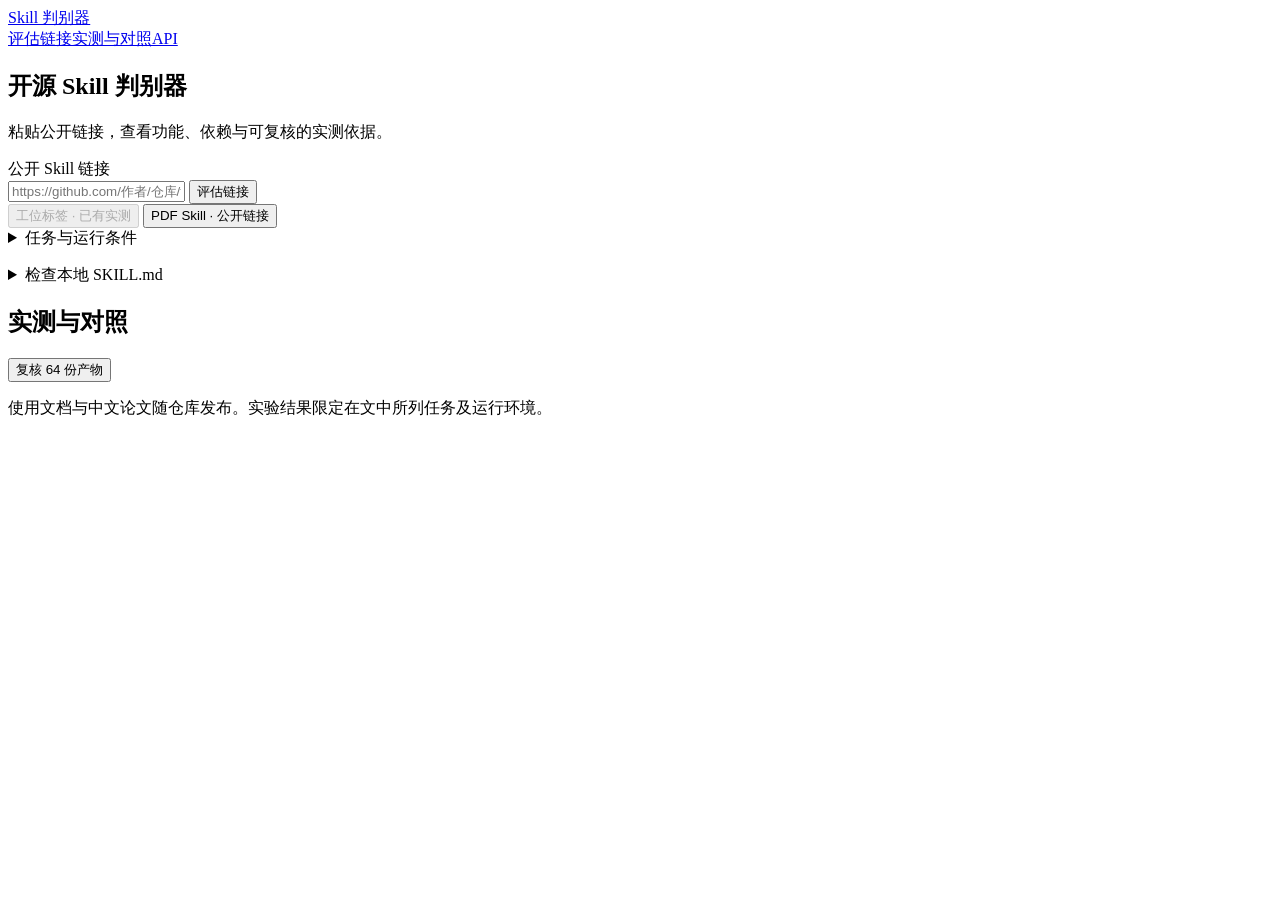
==== src/skill_discriminator/web/index.html @ b1e4bec1 "Publish standalone Skill discriminator demo and documentation" ====
<!doctype html>
<html lang="zh-CN">
<head>
  <meta charset="utf-8">
  <meta name="viewport" content="width=device-width, initial-scale=1">
  <title>开源 Skill 判别器</title>
  <link rel="stylesheet" href="/static/style.css">
  <script src="/static/app.js" defer></script>
</head>
<body>
  <header class="site-header">
    <div class="shell header-inner">
      <a class="brand" href="/">Skill 判别器</a>
      <nav aria-label="页面导航"><a href="#check">评估链接</a><a href="#studies">实测与对照</a><a href="/docs">API</a></nav>
    </div>
  </header>
  <main class="shell">
    <section class="intro" id="check">
      <h1>开源 Skill 判别器</h1>
      <p>粘贴公开链接，查看功能、依赖与可复核的实测依据。</p>
    </section>
    <form id="link-form" class="card control" aria-label="评估链接">
      <label for="skill-url">公开 Skill 链接</label>
      <div class="input-row">
        <input id="skill-url" type="url" required placeholder="https://github.com/作者/仓库/tree/main/技能目录" maxlength="2048">
        <button id="evaluate-link" type="submit">评估链接</button>
      </div>
      <div class="samples">
        <button type="button" id="registered-example" class="secondary" disabled>工位标签 · 已有实测</button>
        <button type="button" id="public-example" class="secondary">PDF Skill · 公开链接</button>
      </div>
      <details class="options">
        <summary>任务与运行条件</summary>
        <label for="task">要完成的任务</label>
        <textarea id="task" rows="2" maxlength="4000" placeholder="例如：把工位故障描述映射为已知编码"></textarea>
        <label for="network">目标环境的联网条件</label>
        <select id="network">
          <option value="">未指定</option><option value="yes">可联网</option><option value="no">离线</option>
        </select>
      </details>
      <p class="status" id="link-status" role="status"></p>
      <div id="candidates" class="candidate-list"></div>
    </form>
    <details class="card upload-card">
      <summary>检查本地 SKILL.md</summary>
      <div class="input-row upload-row">
        <input id="skill-file" type="file" accept=".md,text/markdown" aria-label="选择 SKILL.md">
        <button type="button" id="inspect-file">检查文件</button>
      </div>
      <p class="status" id="file-status" role="status"></p>
    </details>
    <section id="report-region" hidden tabindex="-1" aria-label="评估报告">
      <div class="section-head"><h2>评估报告</h2><button class="secondary" id="export-report" type="button" disabled>导出 JSON</button></div>
      <div id="report"></div>
    </section>
    <section id="studies" class="study-section">
      <div class="section-head"><h2>实测与对照</h2><button class="secondary" id="recheck" type="button">复核 64 份产物</button></div>
      <p id="recheck-status" class="status" role="status"></p>
      <div id="study-results" class="study-results"></div>
      <p class="muted">使用文档与中文论文随仓库发布。实验结果限定在文中所列任务及运行环境。</p>
    </section>
  </main>
</body>
</html>
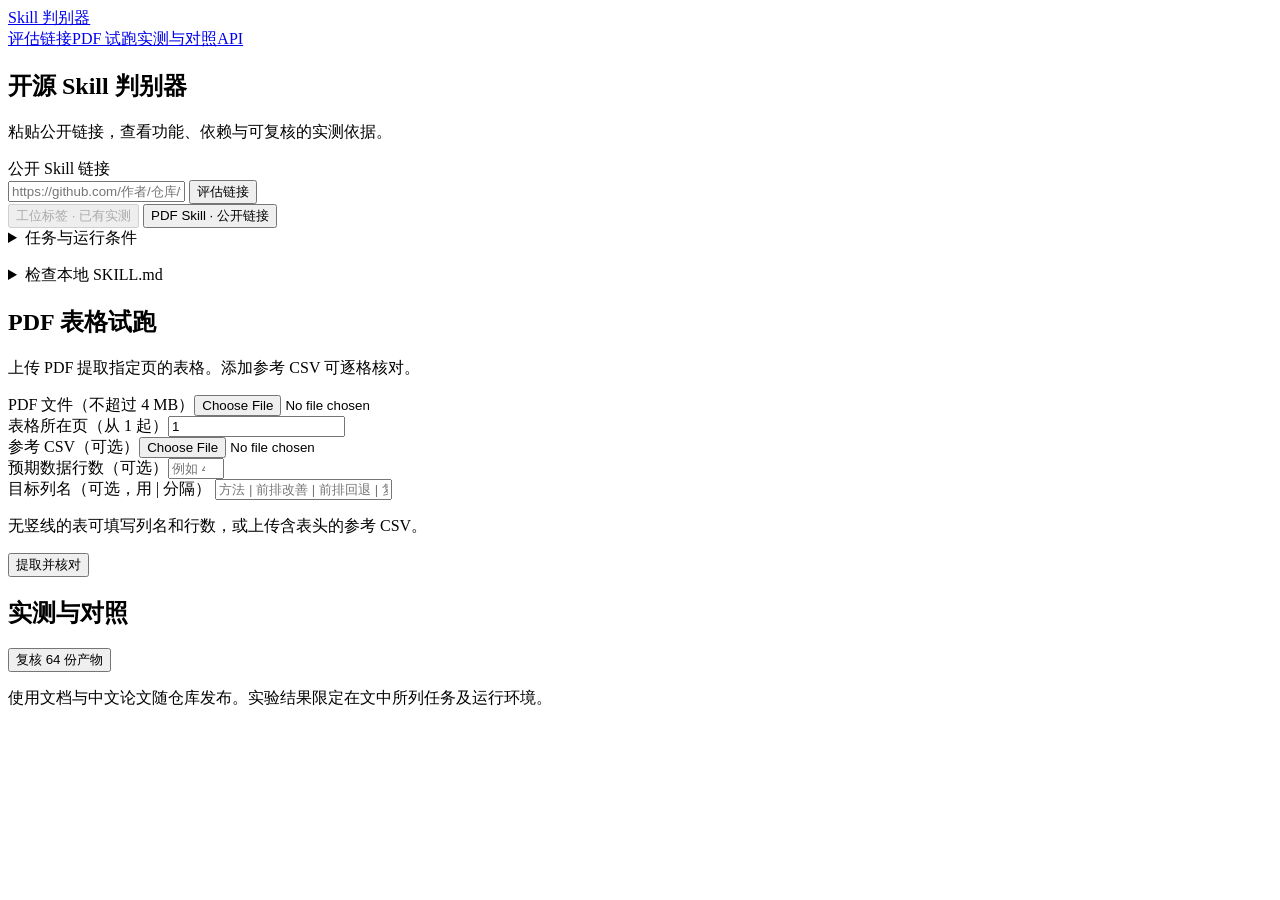
==== commit 8bac06bc: "Verify PDF table tasks and separate archived Skill evidence" ====
--- a/src/skill_discriminator/web/index.html
+++ b/src/skill_discriminator/web/index.html
@@ -4,14 +4,14 @@
   <meta charset="utf-8">
   <meta name="viewport" content="width=device-width, initial-scale=1">
   <title>开源 Skill 判别器</title>
-  <link rel="stylesheet" href="/static/style.css">
-  <script src="/static/app.js" defer></script>
+  <link rel="stylesheet" href="/static/style.css?v=1.1">
+  <script src="/static/app.js?v=1.1" defer></script>
 </head>
 <body>
   <header class="site-header">
     <div class="shell header-inner">
       <a class="brand" href="/">Skill 判别器</a>
-      <nav aria-label="页面导航"><a href="#check">评估链接</a><a href="#studies">实测与对照</a><a href="/docs">API</a></nav>
+      <nav aria-label="页面导航"><a href="#check">评估链接</a><a href="#pdf-probe">PDF 试跑</a><a href="#studies">实测与对照</a><a href="/docs">API</a></nav>
     </div>
   </header>
   <main class="shell">
@@ -53,6 +53,26 @@
       <div class="section-head"><h2>评估报告</h2><button class="secondary" id="export-report" type="button" disabled>导出 JSON</button></div>
       <div id="report"></div>
     </section>
+    <section id="pdf-probe" class="study-section" aria-labelledby="pdf-probe-title">
+      <div class="section-head"><h2 id="pdf-probe-title">PDF 表格试跑</h2></div>
+      <p class="muted">上传 PDF 提取指定页的表格。添加参考 CSV 可逐格核对。</p>
+      <form id="pdf-form" class="card control">
+        <div class="field-grid">
+          <div><label for="task-pdf">PDF 文件（不超过 4 MB）</label><input id="task-pdf" type="file" accept=".pdf,application/pdf" required></div>
+          <div><label for="pdf-page">表格所在页（从 1 起）</label><input id="pdf-page" type="number" min="1" step="1" value="1" required></div>
+          <div><label for="pdf-reference">参考 CSV（可选）</label><input id="pdf-reference" type="file" accept=".csv,text/csv"></div>
+          <div><label for="pdf-rows">预期数据行数（可选）</label><input id="pdf-rows" type="number" min="1" max="500" step="1" placeholder="例如 4"></div>
+        </div>
+        <div class="field-line">
+          <label for="pdf-headers">目标列名（可选，用 | 分隔）</label>
+          <input id="pdf-headers" maxlength="2000" placeholder="方法 | 前排改善 | 前排回退 | 复查回退 | 增益 MAE">
+          <p class="muted">无竖线的表可填写列名和行数，或上传含表头的参考 CSV。</p>
+        </div>
+        <button type="submit" id="run-pdf">提取并核对</button>
+        <p id="pdf-status" class="status" role="status"></p>
+      </form>
+      <div id="pdf-result" aria-live="polite"></div>
+    </section>
     <section id="studies" class="study-section">
       <div class="section-head"><h2>实测与对照</h2><button class="secondary" id="recheck" type="button">复核 64 份产物</button></div>
       <p id="recheck-status" class="status" role="status"></p>
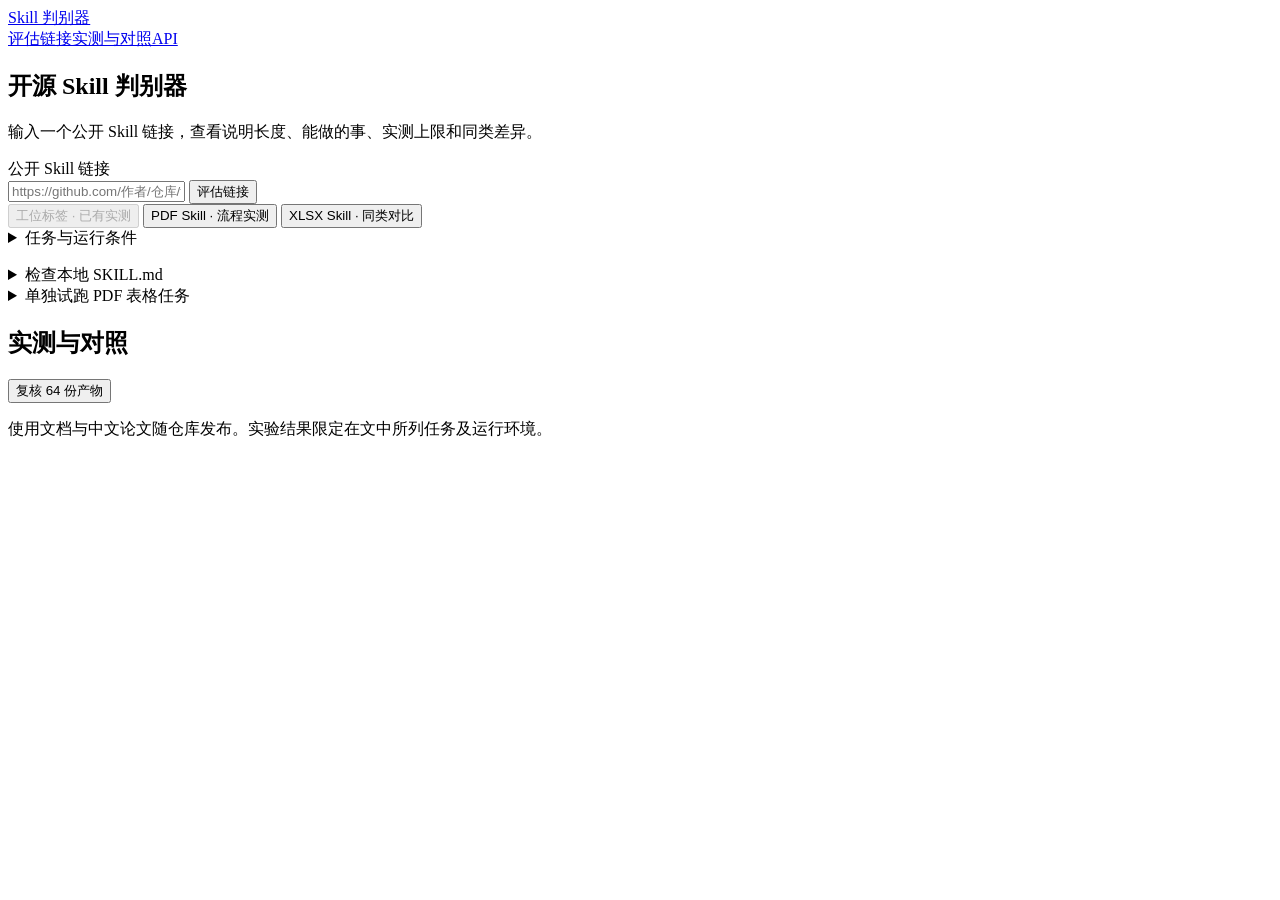
==== commit 7adbe329: "Report single-Skill capabilities and public comparisons" ====
--- a/src/skill_discriminator/web/index.html
+++ b/src/skill_discriminator/web/index.html
@@ -4,20 +4,20 @@
   <meta charset="utf-8">
   <meta name="viewport" content="width=device-width, initial-scale=1">
   <title>开源 Skill 判别器</title>
-  <link rel="stylesheet" href="/static/style.css?v=1.1">
-  <script src="/static/app.js?v=1.1" defer></script>
+  <link rel="stylesheet" href="/static/style.css?v=1.2">
+  <script src="/static/app.js?v=1.2" defer></script>
 </head>
 <body>
   <header class="site-header">
     <div class="shell header-inner">
       <a class="brand" href="/">Skill 判别器</a>
-      <nav aria-label="页面导航"><a href="#check">评估链接</a><a href="#pdf-probe">PDF 试跑</a><a href="#studies">实测与对照</a><a href="/docs">API</a></nav>
+      <nav aria-label="页面导航"><a href="#check">评估链接</a><a href="#studies">实测与对照</a><a href="/docs">API</a></nav>
     </div>
   </header>
   <main class="shell">
     <section class="intro" id="check">
       <h1>开源 Skill 判别器</h1>
-      <p>粘贴公开链接，查看功能、依赖与可复核的实测依据。</p>
+      <p>输入一个公开 Skill 链接，查看说明长度、能做的事、实测上限和同类差异。</p>
     </section>
     <form id="link-form" class="card control" aria-label="评估链接">
       <label for="skill-url">公开 Skill 链接</label>
@@ -27,7 +27,8 @@
       </div>
       <div class="samples">
         <button type="button" id="registered-example" class="secondary" disabled>工位标签 · 已有实测</button>
-        <button type="button" id="public-example" class="secondary">PDF Skill · 公开链接</button>
+        <button type="button" id="public-example" class="secondary">PDF Skill · 流程实测</button>
+        <button type="button" id="spreadsheet-example" class="secondary">XLSX Skill · 同类对比</button>
       </div>
       <details class="options">
         <summary>任务与运行条件</summary>
@@ -53,9 +54,9 @@
       <div class="section-head"><h2>评估报告</h2><button class="secondary" id="export-report" type="button" disabled>导出 JSON</button></div>
       <div id="report"></div>
     </section>
-    <section id="pdf-probe" class="study-section" aria-labelledby="pdf-probe-title">
-      <div class="section-head"><h2 id="pdf-probe-title">PDF 表格试跑</h2></div>
-      <p class="muted">上传 PDF 提取指定页的表格。添加参考 CSV 可逐格核对。</p>
+    <details id="pdf-probe" class="card study-section">
+      <summary>单独试跑 PDF 表格任务</summary>
+      <p class="muted">用本地工具提取指定页的表格。添加参考 CSV 可逐格核对。</p>
       <form id="pdf-form" class="card control">
         <div class="field-grid">
           <div><label for="task-pdf">PDF 文件（不超过 4 MB）</label><input id="task-pdf" type="file" accept=".pdf,application/pdf" required></div>
@@ -72,7 +73,7 @@
         <p id="pdf-status" class="status" role="status"></p>
       </form>
       <div id="pdf-result" aria-live="polite"></div>
-    </section>
+    </details>
     <section id="studies" class="study-section">
       <div class="section-head"><h2>实测与对照</h2><button class="secondary" id="recheck" type="button">复核 64 份产物</button></div>
       <p id="recheck-status" class="status" role="status"></p>
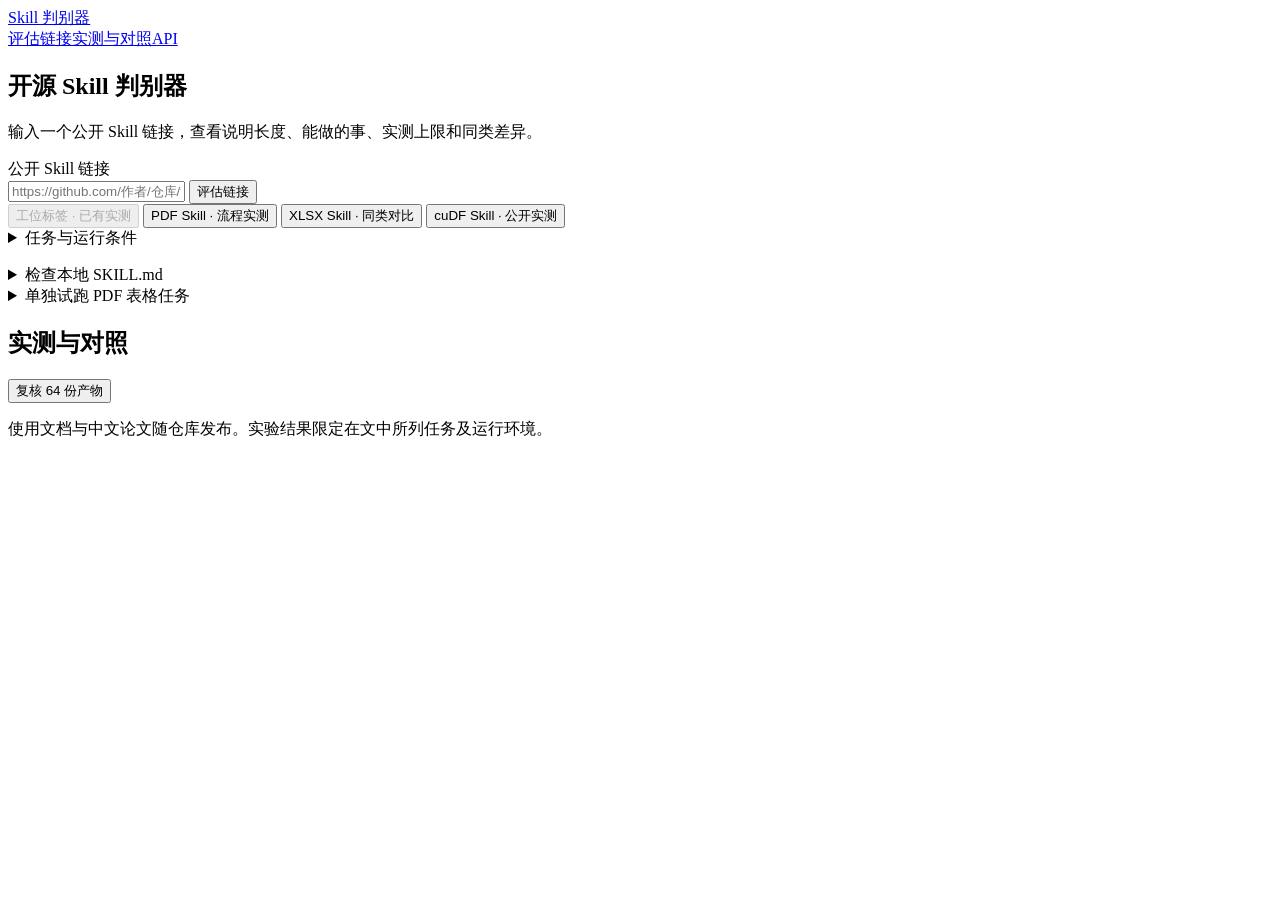
==== commit f1072817: "Benchmark unseen Skill assessment and verify linked resources" ====
--- a/src/skill_discriminator/web/index.html
+++ b/src/skill_discriminator/web/index.html
@@ -4,8 +4,8 @@
   <meta charset="utf-8">
   <meta name="viewport" content="width=device-width, initial-scale=1">
   <title>开源 Skill 判别器</title>
-  <link rel="stylesheet" href="/static/style.css?v=1.2">
-  <script src="/static/app.js?v=1.2" defer></script>
+  <link rel="stylesheet" href="/static/style.css?v=1.3">
+  <script src="/static/app.js?v=1.3" defer></script>
 </head>
 <body>
   <header class="site-header">
@@ -29,6 +29,7 @@
         <button type="button" id="registered-example" class="secondary" disabled>工位标签 · 已有实测</button>
         <button type="button" id="public-example" class="secondary">PDF Skill · 流程实测</button>
         <button type="button" id="spreadsheet-example" class="secondary">XLSX Skill · 同类对比</button>
+        <button type="button" id="published-benchmark-example" class="secondary">cuDF Skill · 公开实测</button>
       </div>
       <details class="options">
         <summary>任务与运行条件</summary>
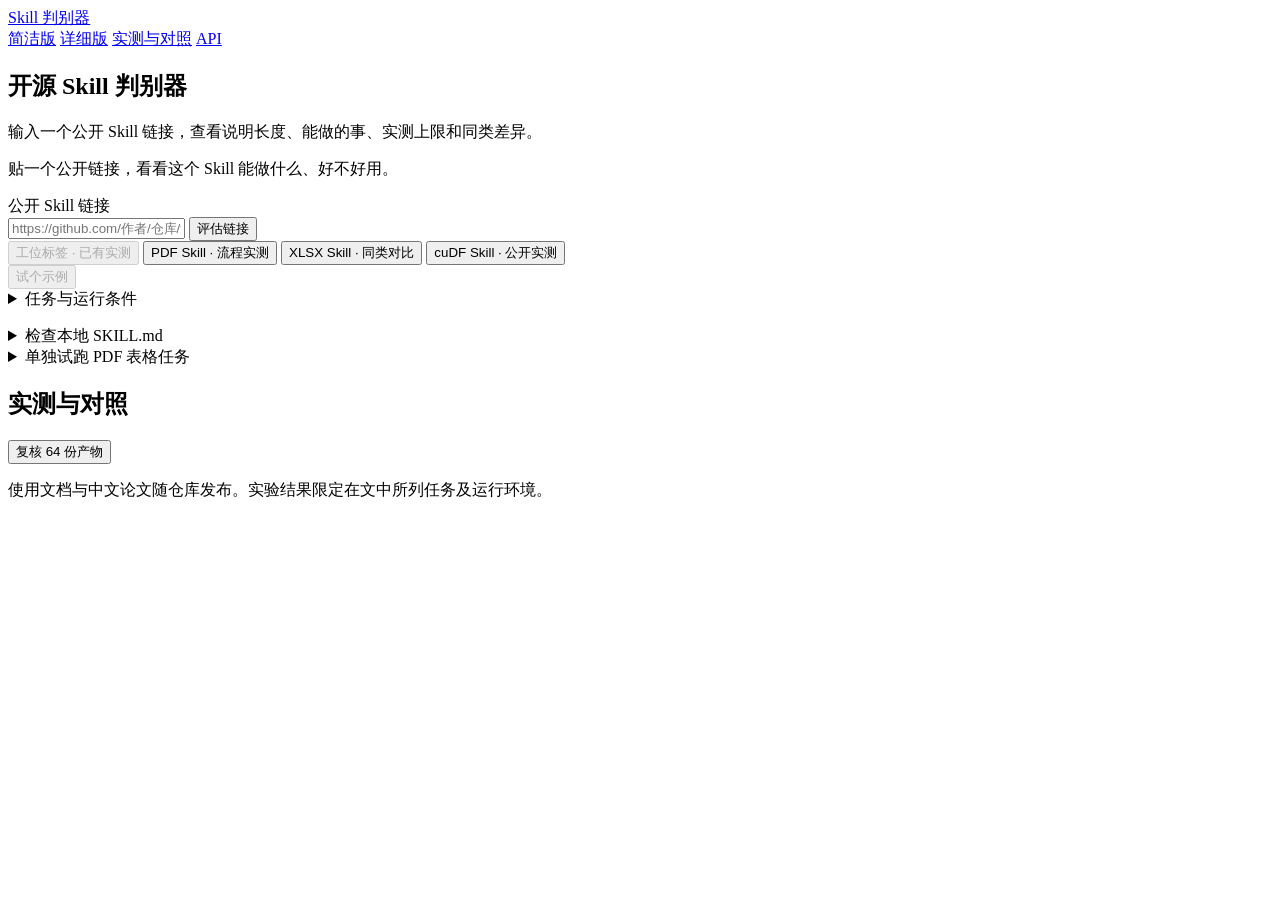
==== commit a3f65288: "Add a simple Skill assessment view with full report switch" ====
--- a/src/skill_discriminator/web/index.html
+++ b/src/skill_discriminator/web/index.html
@@ -4,20 +4,27 @@
   <meta charset="utf-8">
   <meta name="viewport" content="width=device-width, initial-scale=1">
   <title>开源 Skill 判别器</title>
-  <link rel="stylesheet" href="/static/style.css?v=1.3">
-  <script src="/static/app.js?v=1.3" defer></script>
+  <script>document.documentElement.dataset.view = location.pathname === "/user" ? "user" : "detail";</script>
+  <link rel="stylesheet" href="/static/style.css?v=1.4">
+  <script src="/static/app.js?v=1.4" defer></script>
 </head>
 <body>
   <header class="site-header">
     <div class="shell header-inner">
       <a class="brand" href="/">Skill 判别器</a>
-      <nav aria-label="页面导航"><a href="#check">评估链接</a><a href="#studies">实测与对照</a><a href="/docs">API</a></nav>
+      <nav aria-label="页面导航">
+        <a href="/user" data-view-link="user">简洁版</a>
+        <a href="/" data-view-link="detail">详细版</a>
+        <a class="expert-only" href="#studies">实测与对照</a>
+        <a class="expert-only" href="/docs">API</a>
+      </nav>
     </div>
   </header>
   <main class="shell">
     <section class="intro" id="check">
       <h1>开源 Skill 判别器</h1>
-      <p>输入一个公开 Skill 链接，查看说明长度、能做的事、实测上限和同类差异。</p>
+      <p class="expert-only">输入一个公开 Skill 链接，查看说明长度、能做的事、实测上限和同类差异。</p>
+      <p class="simple-only">贴一个公开链接，看看这个 Skill 能做什么、好不好用。</p>
     </section>
     <form id="link-form" class="card control" aria-label="评估链接">
       <label for="skill-url">公开 Skill 链接</label>
@@ -25,13 +32,14 @@
         <input id="skill-url" type="url" required placeholder="https://github.com/作者/仓库/tree/main/技能目录" maxlength="2048">
         <button id="evaluate-link" type="submit">评估链接</button>
       </div>
-      <div class="samples">
+      <div class="samples expert-only">
         <button type="button" id="registered-example" class="secondary" disabled>工位标签 · 已有实测</button>
         <button type="button" id="public-example" class="secondary">PDF Skill · 流程实测</button>
         <button type="button" id="spreadsheet-example" class="secondary">XLSX Skill · 同类对比</button>
         <button type="button" id="published-benchmark-example" class="secondary">cuDF Skill · 公开实测</button>
       </div>
-      <details class="options">
+      <button type="button" id="quick-example" class="simple-only example-link" disabled>试个示例</button>
+      <details class="options expert-only">
         <summary>任务与运行条件</summary>
         <label for="task">要完成的任务</label>
         <textarea id="task" rows="2" maxlength="4000" placeholder="例如：把工位故障描述映射为已知编码"></textarea>
@@ -43,7 +51,7 @@
       <p class="status" id="link-status" role="status"></p>
       <div id="candidates" class="candidate-list"></div>
     </form>
-    <details class="card upload-card">
+    <details class="card upload-card expert-only">
       <summary>检查本地 SKILL.md</summary>
       <div class="input-row upload-row">
         <input id="skill-file" type="file" accept=".md,text/markdown" aria-label="选择 SKILL.md">
@@ -51,11 +59,12 @@
       </div>
       <p class="status" id="file-status" role="status"></p>
     </details>
-    <section id="report-region" hidden tabindex="-1" aria-label="评估报告">
+    <section id="quick-result" class="simple-only card" hidden tabindex="-1" aria-label="简洁评估结果"></section>
+    <section id="report-region" class="expert-only" hidden tabindex="-1" aria-label="评估报告">
       <div class="section-head"><h2>评估报告</h2><button class="secondary" id="export-report" type="button" disabled>导出 JSON</button></div>
       <div id="report"></div>
     </section>
-    <details id="pdf-probe" class="card study-section">
+    <details id="pdf-probe" class="card study-section expert-only">
       <summary>单独试跑 PDF 表格任务</summary>
       <p class="muted">用本地工具提取指定页的表格。添加参考 CSV 可逐格核对。</p>
       <form id="pdf-form" class="card control">
@@ -75,7 +84,7 @@
       </form>
       <div id="pdf-result" aria-live="polite"></div>
     </details>
-    <section id="studies" class="study-section">
+    <section id="studies" class="study-section expert-only">
       <div class="section-head"><h2>实测与对照</h2><button class="secondary" id="recheck" type="button">复核 64 份产物</button></div>
       <p id="recheck-status" class="status" role="status"></p>
       <div id="study-results" class="study-results"></div>
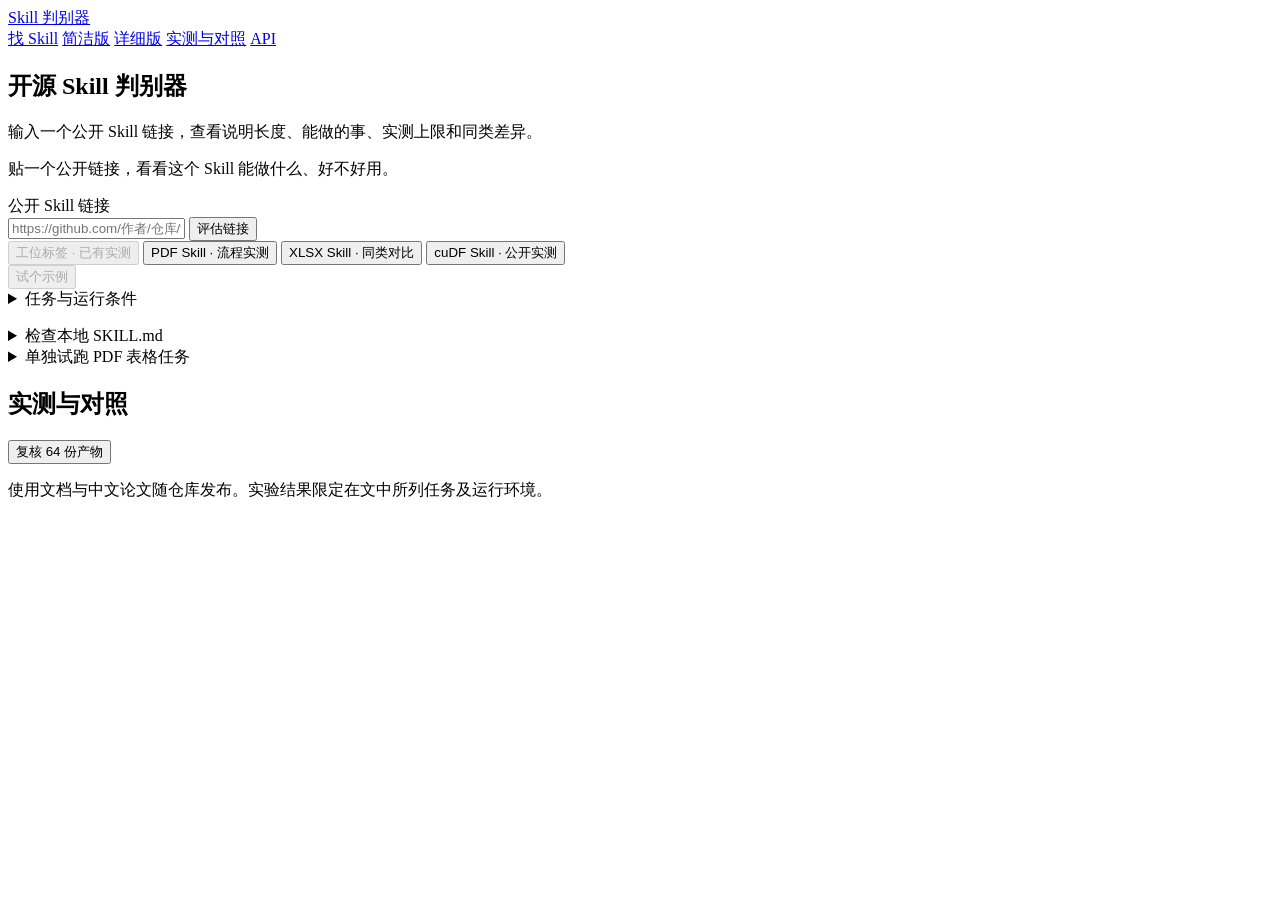
==== commit 1bb73bc4: "Add the PT task-to-Skill recommendation framework" ====
--- a/src/skill_discriminator/web/index.html
+++ b/src/skill_discriminator/web/index.html
@@ -5,14 +5,15 @@
   <meta name="viewport" content="width=device-width, initial-scale=1">
   <title>开源 Skill 判别器</title>
   <script>document.documentElement.dataset.view = location.pathname === "/user" ? "user" : "detail";</script>
-  <link rel="stylesheet" href="/static/style.css?v=1.4">
-  <script src="/static/app.js?v=1.4" defer></script>
+  <link rel="stylesheet" href="/static/style.css?v=1.6">
+  <script src="/static/app.js?v=1.6" defer></script>
 </head>
 <body>
   <header class="site-header">
     <div class="shell header-inner">
       <a class="brand" href="/">Skill 判别器</a>
       <nav aria-label="页面导航">
+        <a href="/recommend">找 Skill</a>
         <a href="/user" data-view-link="user">简洁版</a>
         <a href="/" data-view-link="detail">详细版</a>
         <a class="expert-only" href="#studies">实测与对照</a>
